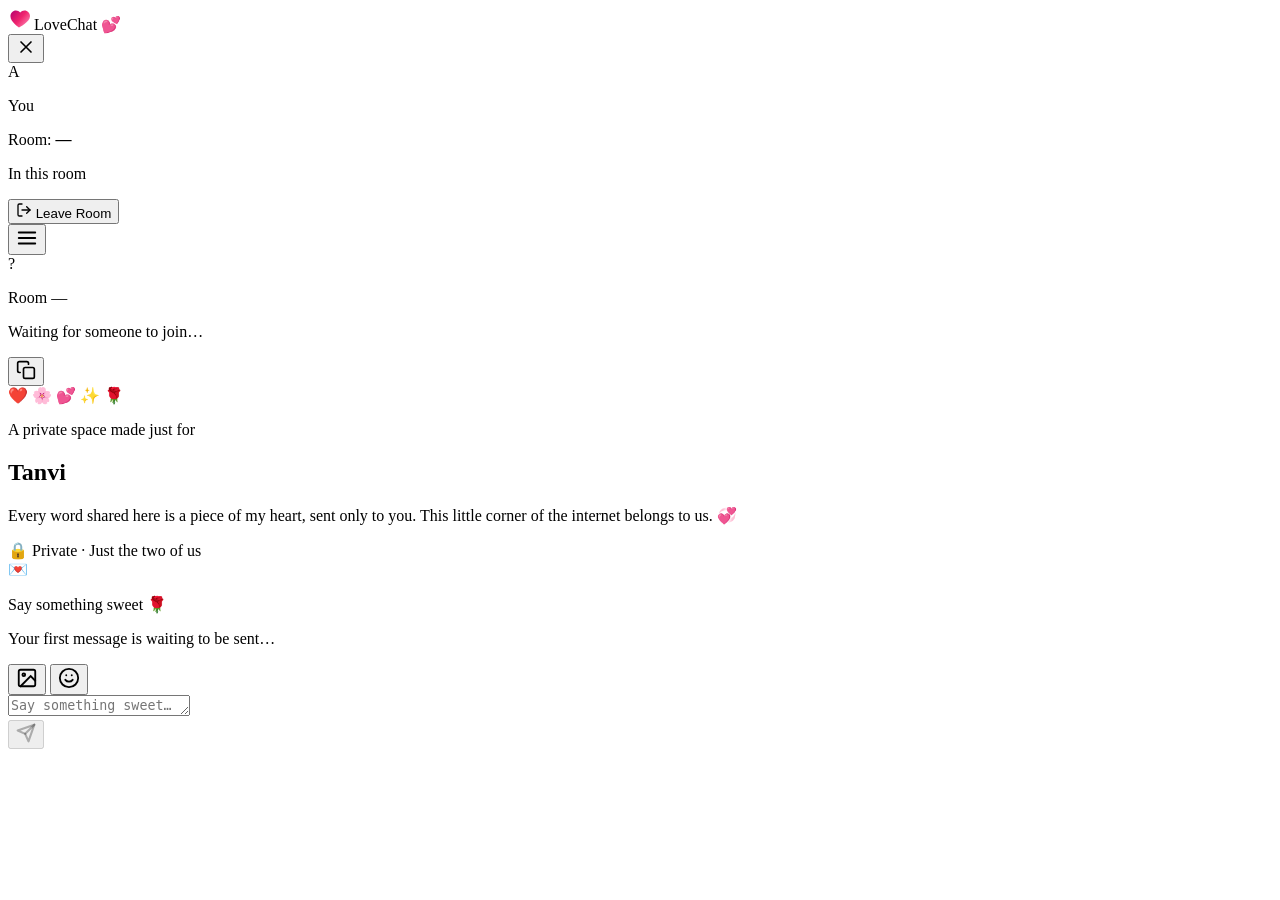
==== static/chat.html @ b19d1c6a "Initial commit" ====
<!DOCTYPE html>
<html lang="en">

<head>
  <meta charset="UTF-8" />
  <meta name="viewport" content="width=device-width, initial-scale=1.0" />
  <title>LoveChat 💕 — </title>
  <meta name="description" content="A private love chat space, made with love." />
  <link rel="preconnect" href="https://fonts.googleapis.com" />
  <link rel="preconnect" href="https://fonts.gstatic.com" crossorigin />
  <link href="https://fonts.googleapis.com/css2?family=Inter:wght@300;400;500;600;700;800&display=swap"
    rel="stylesheet" />
  <link rel="stylesheet" href="/css/style.css" />
  <link rel="stylesheet" href="/css/chat.css" />
</head>

<body class="chat-body">

  <!-- ── SIDEBAR ────────────────────────────────────── -->
  <aside class="sidebar" id="sidebar" role="complementary" aria-label="Sidebar">
    <div class="sidebar-header">
      <div class="sidebar-logo">
        <svg width="22" height="22" viewBox="0 0 36 36" fill="none" aria-hidden="true">
          <path
            d="M18 32s-14-9.06-14-18.5C4 8.15 8.03 4 13 4c2.8 0 5.28 1.34 7 3.43C21.72 5.34 24.2 4 27 4c4.97 0 9 4.15 9 9.5C36 22.94 18 32 18 32Z"
            fill="url(#g2)" />
          <defs>
            <linearGradient id="g2" x1="4" y1="4" x2="36" y2="32" gradientUnits="userSpaceOnUse">
              <stop stop-color="#b5006e" />
              <stop offset=".5" stop-color="#f0256e" />
              <stop offset="1" stop-color="#ff9ec4" />
            </linearGradient>
          </defs>
        </svg>
        <span>LoveChat 💕</span>
      </div>
      <button class="sidebar-toggle" id="sidebar-close-btn" aria-label="Close sidebar">
        <svg width="20" height="20" viewBox="0 0 24 24" fill="none" stroke="currentColor" stroke-width="2"
          stroke-linecap="round">
          <path d="M18 6 6 18M6 6l12 12" />
        </svg>
      </button>
    </div>

    <!-- Me card -->
    <div class="me-card">
      <div class="avatar avatar--me" id="me-avatar" aria-label="Your avatar">A</div>
      <div class="me-info">
        <p class="me-name" id="me-name-display">You</p>
        <p class="me-room">Room: <strong id="room-display">—</strong></p>
      </div>
    </div>

    <!-- Online users -->
    <div class="sidebar-section">
      <p class="sidebar-section-title">In this room</p>
      <ul class="online-list" id="online-list" aria-label="Online users"></ul>
    </div>

    <!-- Leave room -->
    <button class="btn-leave" id="btn-leave" aria-label="Leave room">
      <svg width="16" height="16" viewBox="0 0 24 24" fill="none" stroke="currentColor" stroke-width="2"
        stroke-linecap="round">
        <path d="M9 21H5a2 2 0 0 1-2-2V5a2 2 0 0 1 2-2h4" />
        <polyline points="16 17 21 12 16 7" />
        <line x1="21" y1="12" x2="9" y2="12" />
      </svg>
      Leave Room
    </button>
  </aside>

  <!-- ── CHAT PANEL ───────────────────────────────── -->
  <main class="chat-panel" id="chat-panel">

    <!-- Header -->
    <header class="chat-header" id="chat-header">
      <button class="header-menu-btn" id="sidebar-open-btn" aria-label="Open sidebar">
        <svg width="22" height="22" viewBox="0 0 24 24" fill="none" stroke="currentColor" stroke-width="2"
          stroke-linecap="round">
          <line x1="3" y1="6" x2="21" y2="6" />
          <line x1="3" y1="12" x2="21" y2="12" />
          <line x1="3" y1="18" x2="21" y2="18" />
        </svg>
      </button>

      <div class="header-user" id="header-user">
        <div class="header-avatar-wrap">
          <div class="avatar avatar--header" id="header-avatar">?</div>
          <span class="online-dot" id="header-online-dot" aria-hidden="true"></span>
        </div>
        <div class="header-meta">
          <p class="header-name" id="header-name">Room <span id="header-room">—</span></p>
          <p class="header-status" id="header-status">Waiting for someone to join…</p>
        </div>
      </div>

      <div class="header-actions">
        <!-- Room code copy -->
        <button class="header-action-btn" id="btn-copy-room" title="Copy room code" aria-label="Copy room code">
          <svg width="20" height="20" viewBox="0 0 24 24" fill="none" stroke="currentColor" stroke-width="2"
            stroke-linecap="round">
            <rect x="9" y="9" width="13" height="13" rx="2" />
            <path d="M5 15H4a2 2 0 0 1-2-2V4a2 2 0 0 1 2-2h9a2 2 0 0 1 2 2v1" />
          </svg>
        </button>
      </div>
    </header>

    <!-- Messages -->
    <section class="messages-area" id="messages-area" aria-label="Chat messages" aria-live="polite">

      <!-- ♥ Tanvi Dedication Card — always pinned at top ♥ -->
      <div class="dedication-card" id="dedication-card" aria-label="Dedication to Tanvi">
        <div class="dedication-hearts" aria-hidden="true">
          <span class="dh dh-1">❤️</span>
          <span class="dh dh-2">🌸</span>
          <span class="dh dh-3">💕</span>
          <span class="dh dh-4">✨</span>
          <span class="dh dh-5">🌹</span>
        </div>
        <div class="dedication-body">
          <p class="dedication-for">A private space made just for</p>
          <h2 class="dedication-name">Tanvi</h2>
          <p class="dedication-msg">
            Every word shared here is a piece of my heart, sent only to you.
            This little corner of the internet belongs to us. 💞
          </p>
          <div class="dedication-badge">
            <span class="dedication-lock">🔒</span>
            Private · Just the two of us
          </div>
        </div>
      </div>

      <!-- Messages injected by JS -->
      <div class="empty-state" id="empty-state">
        <div class="empty-icon">💌</div>
        <p class="empty-title">Say something sweet 🌹</p>
        <p class="empty-sub">Your first message is waiting to be sent…</p>
      </div>
    </section>

    <!-- Typing indicator -->
    <div class="typing-bar" id="typing-bar" aria-live="polite" aria-atomic="true" style="display:none;">
      <div class="typing-bubble">
        <span class="typing-dot"></span>
        <span class="typing-dot"></span>
        <span class="typing-dot"></span>
      </div>
      <span class="typing-label" id="typing-label"></span>
    </div>

    <!-- Emoji Picker Panel (lives just above input bar) -->
    <div class="emoji-panel" id="emoji-panel" role="dialog" aria-label="Emoji picker" style="display:none;">
      <!-- Category tabs -->
      <div class="emoji-tabs" id="emoji-tabs" role="tablist"></div>
      <!-- Emoji grid -->
      <div class="emoji-grid" id="emoji-grid" role="listbox" aria-label="Emojis"></div>
    </div>

    <!-- Input bar -->
    <footer class="input-bar" id="input-bar">
      <!-- Image upload -->
      <button class="input-action-btn" id="btn-image" title="Send image" aria-label="Attach image">
        <svg width="22" height="22" viewBox="0 0 24 24" fill="none" stroke="currentColor" stroke-width="2"
          stroke-linecap="round">
          <rect x="3" y="3" width="18" height="18" rx="2" />
          <circle cx="8.5" cy="8.5" r="1.5" />
          <polyline points="21 15 16 10 5 21" />
        </svg>
      </button>
      <input type="file" id="file-input" accept="image/*" style="display:none;" aria-hidden="true" />

      <!-- Emoji button -->
      <button class="input-action-btn" id="btn-emoji" title="Emoji" aria-label="Open emoji picker"
        aria-expanded="false">
        <svg width="22" height="22" viewBox="0 0 24 24" fill="none" stroke="currentColor" stroke-width="2"
          stroke-linecap="round" stroke-linejoin="round">
          <circle cx="12" cy="12" r="10" />
          <path d="M8 14s1.5 2 4 2 4-2 4-2" />
          <line x1="9" y1="9" x2="9.01" y2="9" />
          <line x1="15" y1="9" x2="15.01" y2="9" />
        </svg>
      </button>

      <!-- Text input -->
      <div class="input-wrap">
        <textarea id="msg-input" class="msg-input" placeholder="Say something sweet…" rows="1" maxlength="2000"
          aria-label="Type a message"></textarea>
      </div>

      <!-- Send button -->
      <button class="btn-send" id="btn-send" title="Send" aria-label="Send message" disabled>
        <svg width="20" height="20" viewBox="0 0 24 24" fill="none" stroke="currentColor" stroke-width="2.5"
          stroke-linecap="round" stroke-linejoin="round">
          <line x1="22" y1="2" x2="11" y2="13" />
          <polygon points="22 2 15 22 11 13 2 9 22 2" />
        </svg>
      </button>
    </footer>
  </main>

  <!-- ── IMAGE LIGHTBOX ────────────────────────────── -->
  <div class="lightbox" id="lightbox" role="dialog" aria-modal="true" aria-label="Image viewer" style="display:none;">
    <button class="lightbox-close" id="lightbox-close" aria-label="Close image viewer">
      <svg width="24" height="24" viewBox="0 0 24 24" fill="none" stroke="currentColor" stroke-width="2.5"
        stroke-linecap="round">
        <path d="M18 6 6 18M6 6l12 12" />
      </svg>
    </button>
    <img class="lightbox-img" id="lightbox-img" src="" alt="Full-size image" />
  </div>

  <!-- ── CONTEXT MENU ──────────────────────────────── -->
  <div class="context-menu" id="context-menu" role="menu" style="display:none;">
    <button class="ctx-item" id="ctx-copy" role="menuitem">
      <svg width="15" height="15" viewBox="0 0 24 24" fill="none" stroke="currentColor" stroke-width="2"
        stroke-linecap="round">
        <rect x="9" y="9" width="13" height="13" rx="2" />
        <path d="M5 15H4a2 2 0 0 1-2-2V4a2 2 0 0 1 2-2h9a2 2 0 0 1 2 2v1" />
      </svg>
      Copy text
    </button>
    <button class="ctx-item" id="ctx-delete-me" role="menuitem">
      <svg width="15" height="15" viewBox="0 0 24 24" fill="none" stroke="currentColor" stroke-width="2"
        stroke-linecap="round">
        <polyline points="3 6 5 6 21 6" />
        <path d="M19 6l-1 14a2 2 0 0 1-2 2H8a2 2 0 0 1-2-2L5 6" />
        <path d="M10 11v6" />
        <path d="M14 11v6" />
      </svg>
      Delete for me
    </button>
    <button class="ctx-item ctx-item--danger" id="ctx-delete-all" role="menuitem">
      <svg width="15" height="15" viewBox="0 0 24 24" fill="none" stroke="currentColor" stroke-width="2"
        stroke-linecap="round">
        <polyline points="3 6 5 6 21 6" />
        <path d="M19 6l-1 14a2 2 0 0 1-2 2H8a2 2 0 0 1-2-2L5 6" />
      </svg>
      Delete for everyone
    </button>
  </div>

  <!-- ── TOAST ─────────────────────────────────────── -->
  <div class="toast-container" id="toast-container" aria-live="assertive" aria-atomic="true"></div>

  <!-- Socket.IO client -->
  <script src="https://cdn.socket.io/4.7.5/socket.io.min.js"></script>
  <script src="/js/chat.js"></script>
</body>

</html>
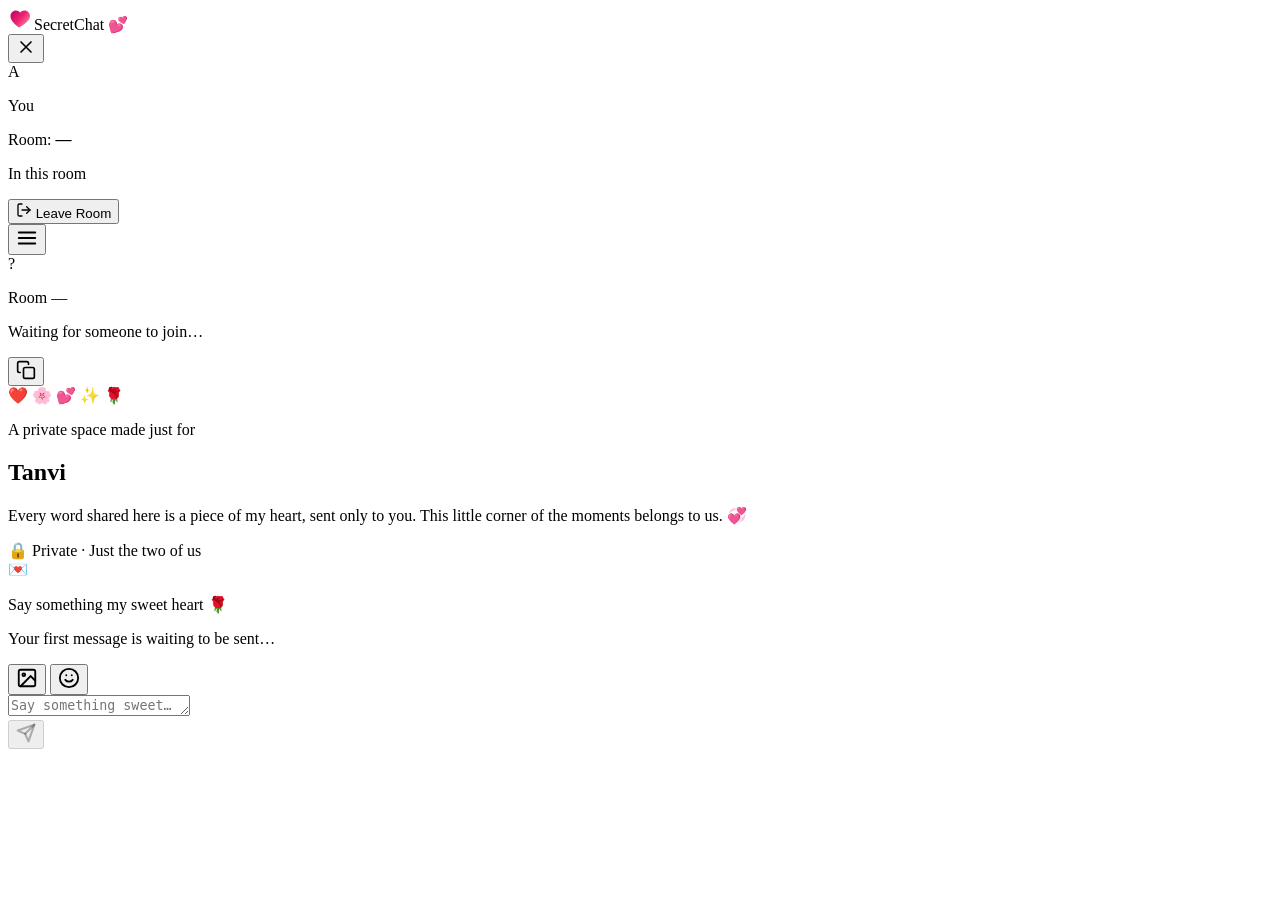
==== commit 407c29cf: "Update app text, titles, and branding" ====
--- a/static/chat.html
+++ b/static/chat.html
@@ -4,12 +4,16 @@
 <head>
   <meta charset="UTF-8" />
   <meta name="viewport" content="width=device-width, initial-scale=1.0" />
-  <title>LoveChat 💕 — </title>
+  <title>Lovely Chat 💕 — </title>
   <meta name="description" content="A private love chat space, made with love." />
   <link rel="preconnect" href="https://fonts.googleapis.com" />
   <link rel="preconnect" href="https://fonts.gstatic.com" crossorigin />
+  <link rel="preload" as="style"
+    href="https://fonts.googleapis.com/css2?family=Inter:wght@300;400;500;600;700;800&display=swap" />
   <link href="https://fonts.googleapis.com/css2?family=Inter:wght@300;400;500;600;700;800&display=swap"
     rel="stylesheet" />
+  <link rel="preload" href="/css/style.css" as="style" />
+  <link rel="preload" href="/css/chat.css" as="style" />
   <link rel="stylesheet" href="/css/style.css" />
   <link rel="stylesheet" href="/css/chat.css" />
 </head>
@@ -32,7 +36,7 @@
             </linearGradient>
           </defs>
         </svg>
-        <span>LoveChat 💕</span>
+        <span>SecretChat 💕</span>
       </div>
       <button class="sidebar-toggle" id="sidebar-close-btn" aria-label="Close sidebar">
         <svg width="20" height="20" viewBox="0 0 24 24" fill="none" stroke="currentColor" stroke-width="2"
@@ -123,7 +127,7 @@
           <h2 class="dedication-name">Tanvi</h2>
           <p class="dedication-msg">
             Every word shared here is a piece of my heart, sent only to you.
-            This little corner of the internet belongs to us. 💞
+            This little corner of the moments belongs to us. 💞
           </p>
           <div class="dedication-badge">
             <span class="dedication-lock">🔒</span>
@@ -135,7 +139,7 @@
       <!-- Messages injected by JS -->
       <div class="empty-state" id="empty-state">
         <div class="empty-icon">💌</div>
-        <p class="empty-title">Say something sweet 🌹</p>
+        <p class="empty-title">Say something my sweet heart 🌹</p>
         <p class="empty-sub">Your first message is waiting to be sent…</p>
       </div>
     </section>
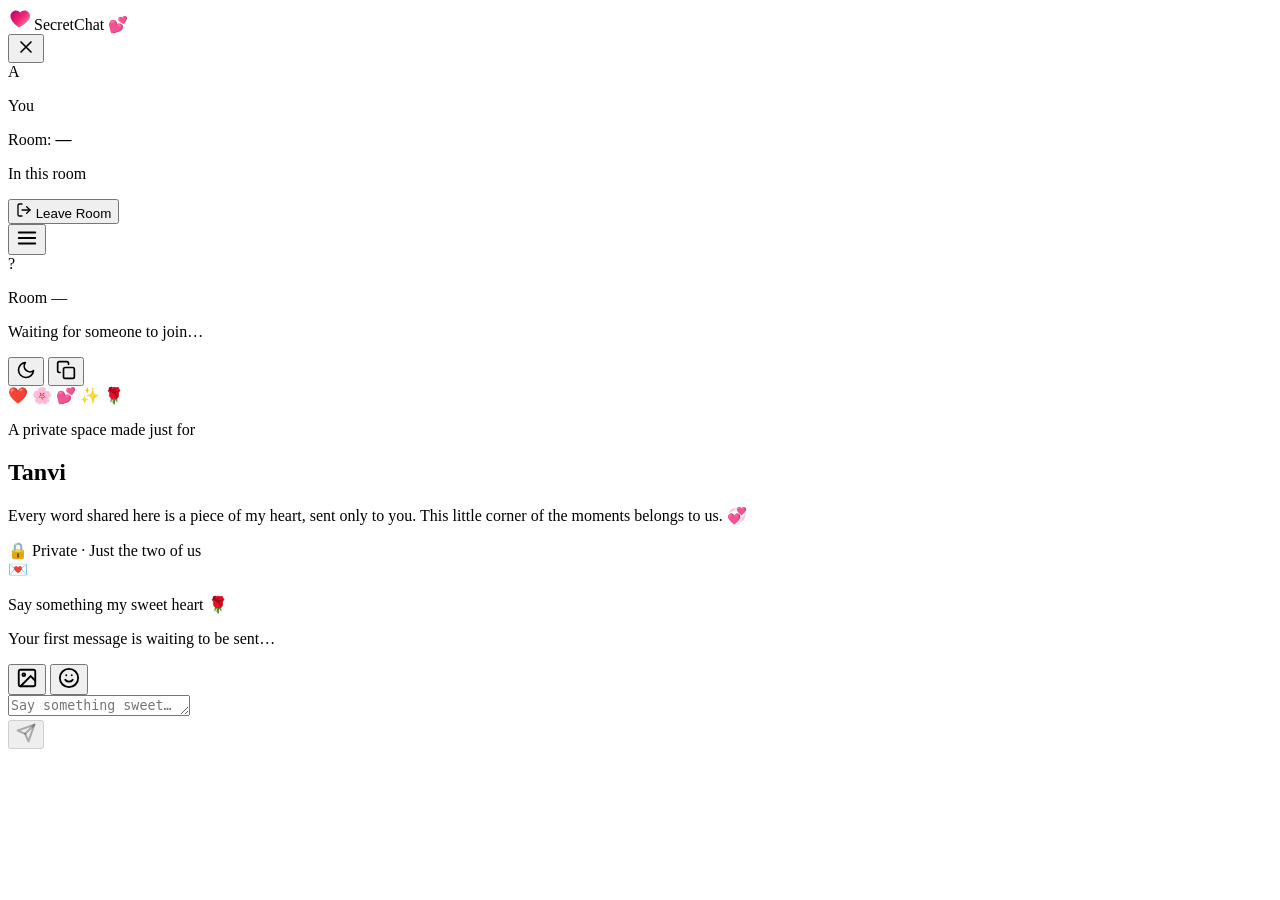
==== commit ae72099d: "Add Light/Dark dual mode with theme toggler" ====
--- a/static/chat.html
+++ b/static/chat.html
@@ -16,6 +16,7 @@
   <link rel="preload" href="/css/chat.css" as="style" />
   <link rel="stylesheet" href="/css/style.css" />
   <link rel="stylesheet" href="/css/chat.css" />
+  <script src="/js/theme.js"></script>
 </head>
 
 <body class="chat-body">
@@ -99,6 +100,12 @@
       </div>
 
       <div class="header-actions">
+        <!-- Theme Toggle -->
+        <button class="header-action-btn theme-toggle-btn" aria-label="Toggle light/dark mode">
+          <svg class="icon-sun" width="20" height="20" viewBox="0 0 24 24" fill="none" stroke="currentColor" stroke-width="2" stroke-linecap="round" stroke-linejoin="round" style="display: none;"><circle cx="12" cy="12" r="5"/><line x1="12" y1="1" x2="12" y2="3"/><line x1="12" y1="21" x2="12" y2="23"/><line x1="4.22" y1="4.22" x2="5.64" y2="5.64"/><line x1="18.36" y1="18.36" x2="19.78" y2="19.78"/><line x1="1" y1="12" x2="3" y2="12"/><line x1="21" y1="12" x2="23" y2="12"/><line x1="4.22" y1="19.78" x2="5.64" y2="18.36"/><line x1="18.36" y1="5.64" x2="19.78" y2="4.22"/></svg>
+          <svg class="icon-moon" width="20" height="20" viewBox="0 0 24 24" fill="none" stroke="currentColor" stroke-width="2" stroke-linecap="round" stroke-linejoin="round"><path d="M21 12.79A9 9 0 1 1 11.21 3 7 7 0 0 0 21 12.79z"/></svg>
+        </button>
+
         <!-- Room code copy -->
         <button class="header-action-btn" id="btn-copy-room" title="Copy room code" aria-label="Copy room code">
           <svg width="20" height="20" viewBox="0 0 24 24" fill="none" stroke="currentColor" stroke-width="2"
